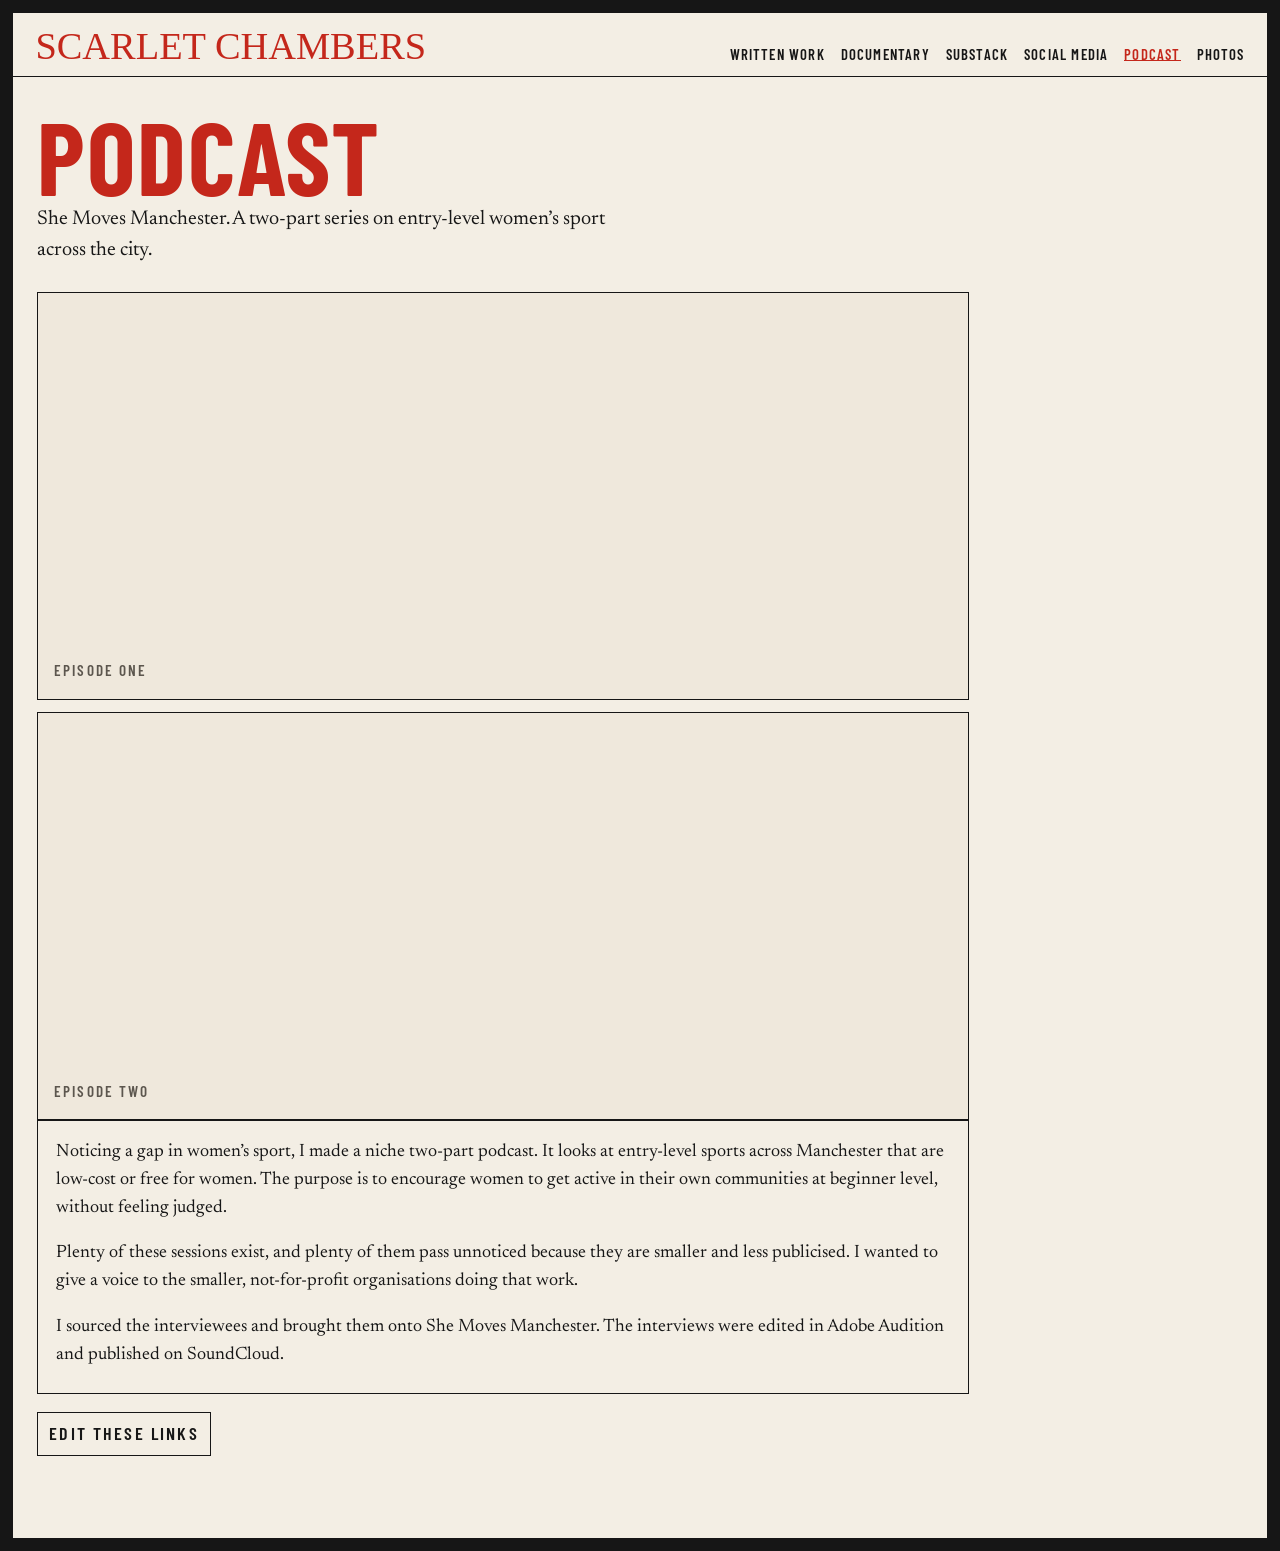
==== podcast.html @ b53b685a "Publish the portfolio so it can be viewed online. Co-authored-by: Cursor <cursoragent@cursor.com>" ====
<!DOCTYPE html>
<html lang="en">
<head>
  <meta charset="utf-8">
  <meta name="viewport" content="width=device-width, initial-scale=1">
  <title>Podcast — Scarlet Chambers</title>
  <link rel="preconnect" href="https://fonts.googleapis.com">
  <link rel="preconnect" href="https://fonts.gstatic.com" crossorigin>
  <link href="https://fonts.googleapis.com/css2?family=Barlow+Condensed:wght@600;700&family=Newsreader:opsz,wght@6..72,400;6..72,560&display=swap" rel="stylesheet">
  <link rel="stylesheet" href="css/styles.css">
</head>
<body>
  <div class="frame">
    <header class="site-header">
      <a class="brand" href="index.html">Scarlet Chambers</a>
      <nav class="nav" aria-label="Work">
        <a href="written-work.html">Written Work</a>
        <a href="documentary.html">Documentary</a>
        <a href="substack.html">Substack</a>
        <a href="social-media.html">Social Media</a>
        <a href="podcast.html" aria-current="page">Podcast</a>
        <a href="photos.html">Photos</a>
      </nav>
    </header>

    <main class="page">
      <h1>Podcast</h1>
      <p class="standfirst">She Moves Manchester. A two-part series on entry-level women’s sport across the city.</p>
      <div class="episodes">
        <div class="episode" data-episode="0" data-title="She Moves Manchester, episode one">
          <p class="slot-label">Episode one</p>
        </div>
        <div class="episode" data-episode="1" data-title="She Moves Manchester, episode two">
          <p class="slot-label">Episode two</p>
        </div>
      </div>
      <div class="note">
        <p>Noticing a gap in women’s sport, I made a niche two-part podcast. It looks at entry-level sports across Manchester that are low-cost or free for women. The purpose is to encourage women to get active in their own communities at beginner level, without feeling judged.</p>
        <p>Plenty of these sessions exist, and plenty of them pass unnoticed because they are smaller and less publicised. I wanted to give a voice to the smaller, not-for-profit organisations doing that work.</p>
        <p>I sourced the interviewees and brought them onto She Moves Manchester. The interviews were edited in Adobe Audition and published on SoundCloud.</p>
      </div>
      <p><a class="more-link" href="edit.html">Edit these links</a></p>
    </main>
  </div>
  <script src="js/content.js"></script>
  <script src="js/main.js"></script>
</body>
</html>
---- css/styles.css ----
@font-face {
  font-family: "Shadow of Xizor";
  src: url("../fonts/shadow-of-xizor.woff") format("woff");
  font-weight: 400;
  font-style: normal;
  font-display: swap;
}

:root {
  --paper: #f3eee4;
  --paper-deep: #efe8dc;
  --ink: #161616;
  --red: #c4271b;
  --muted: #5c564e;
  --frame: 12px;
  --serif: "Newsreader", "Iowan Old Style", "Palatino Linotype", Palatino, serif;
  --condensed: "Barlow Condensed", "Arial Narrow", Impact, sans-serif;
  --display: "Shadow of Xizor", "Times New Roman", serif;
}

*,
*::before,
*::after {
  box-sizing: border-box;
}

html {
  scroll-behavior: smooth;
}

body {
  margin: 0;
  background: var(--ink);
  color: var(--ink);
  font-family: var(--serif);
  font-size: 1.125rem;
  line-height: 1.55;
}

a {
  color: inherit;
}

a:hover {
  color: var(--red);
}

a:focus-visible {
  outline: 2px solid var(--red);
  outline-offset: 3px;
}

img {
  max-width: 100%;
  display: block;
}

.frame {
  min-height: 100vh;
  margin: var(--frame);
  background: var(--paper);
  border: 1px solid var(--ink);
}

.kicker,
.meta,
.nav a,
.slot-label,
.platforms a,
.index-number {
  font-family: var(--condensed);
  font-weight: 600;
  letter-spacing: 0.14em;
  text-transform: uppercase;
}

.site-header {
  display: flex;
  flex-wrap: wrap;
  justify-content: space-between;
  gap: 0.8rem 1.5rem;
  align-items: flex-end;
  padding: 1.1rem 1.4rem 0.9rem;
  border-bottom: 1px solid var(--ink);
}

.brand {
  font-family: var(--display);
  color: var(--red);
  text-decoration: none;
  font-size: clamp(1.7rem, 3vw, 2.6rem);
  line-height: 0.8;
  text-transform: uppercase;
}

.brand:hover {
  color: var(--red);
}

.nav {
  display: flex;
  flex-wrap: wrap;
  justify-content: flex-end;
  gap: 0.35rem 1rem;
}

.nav a {
  text-decoration: none;
  font-size: 0.92rem;
  letter-spacing: 0.08em;
  line-height: 1;
}

.nav a[aria-current="page"] {
  color: var(--red);
  box-shadow: inset 0 -1px 0 var(--red);
}

.page {
  padding: 2.2rem 1.5rem 4rem;
  max-width: 980px;
}

.page h1 {
  margin: 0 0 0.4rem;
  font-family: var(--condensed);
  font-weight: 700;
  font-size: clamp(3.4rem, 8vw, 6.4rem);
  letter-spacing: 0.02em;
  text-transform: uppercase;
  line-height: 0.84;
  color: var(--red);
}

.standfirst {
  max-width: 38rem;
  margin: 0 0 1.6rem;
  font-size: 1.25rem;
}

.rule {
  border: 0;
  border-top: 1px solid var(--ink);
  margin: 0 0 1.4rem;
}

.platform-belt {
  overflow: hidden;
  margin: 0 0 2rem;
}

.platform-track {
  display: flex;
  width: max-content;
  animation: belt 28s linear infinite;
}

.platform-belt:hover .platform-track,
.platform-belt:focus-within .platform-track {
  animation-play-state: paused;
}

.platforms {
  display: flex;
  flex-wrap: nowrap;
  margin: 0;
  padding: 0;
  list-style: none;
}

.platforms li {
  padding-right: 2.8rem;
}

.platforms a {
  text-decoration: none;
  font-size: 1.05rem;
  white-space: nowrap;
}

@keyframes belt {
  from { transform: translateX(0); }
  to { transform: translateX(-50%); }
}

@media (prefers-reduced-motion: reduce) {
  .platform-track {
    animation: none;
    flex-wrap: wrap;
    width: auto;
  }

  .platforms[aria-hidden="true"] {
    display: none;
  }
}

.piece {
  padding: 1.15rem 0 1.25rem;
  border-top: 1px solid var(--ink);
}

.piece:last-child {
  border-bottom: 1px solid var(--ink);
}

.meta {
  display: flex;
  flex-wrap: wrap;
  gap: 0.4rem 1rem;
  margin: 0 0 0.35rem;
  color: var(--muted);
  font-size: 0.95rem;
}

.meta a {
  color: var(--ink);
  text-decoration: none;
}

.piece h2 {
  margin: 0 0 0.4rem;
  font-family: var(--serif);
  font-weight: 560;
  font-size: clamp(1.45rem, 2.4vw, 1.9rem);
  line-height: 1.15;
  letter-spacing: -0.02em;
}

.piece h2 a {
  text-decoration: none;
}

.piece p {
  margin: 0;
  max-width: 42rem;
}

.piece--photo {
  display: grid;
  grid-template-columns: 132px 1fr;
  gap: 1rem;
  align-items: start;
}

.piece-photo {
  display: block;
  width: 100%;
  aspect-ratio: 4 / 3;
  object-fit: cover;
  border: 1px solid var(--ink);
  border-radius: 14px;
}

.film-slot,
.episode,
.still,
.social-visual,
.substack-panel {
  border: 1px solid var(--ink);
  background: var(--paper-deep) center / cover no-repeat;
}

.film-slot {
  aspect-ratio: 16 / 9;
  display: grid;
  place-items: center;
  margin: 0 0 1rem;
}

.film-slot.has-embed,
.episode.has-embed {
  display: block;
  padding: 0;
  background: var(--ink);
}

.episode.has-embed {
  aspect-ratio: auto;
  height: 380px;
  min-height: 380px;
}

.film-slot iframe,
.episode iframe {
  width: 100%;
  height: 100%;
  border: 0;
  display: block;
}

.episode {
  aspect-ratio: 16 / 7;
  min-height: 140px;
  display: grid;
  align-content: end;
  padding: 1rem;
}

.slot-label {
  margin: 0;
  font-size: 0.95rem;
  color: var(--muted);
}

.stills {
  display: grid;
  grid-template-columns: repeat(4, 1fr);
  gap: 0.7rem;
  margin: 0 0 1.4rem;
  padding: 0;
  list-style: none;
}

.still {
  aspect-ratio: 4 / 3;
  display: grid;
  align-content: end;
  padding: 0.55rem;
}

.still.has-image .slot-label {
  display: none;
}

.note {
  border: 1px solid var(--ink);
  padding: 1.1rem 1.15rem 0.3rem;
}

.note p {
  margin-top: 0;
}

.split {
  display: grid;
  grid-template-columns: minmax(180px, 0.8fr) 1.2fr;
  gap: 1.4rem;
  align-items: start;
}

.social-pair {
  display: grid;
  grid-template-columns: 1fr 1fr;
  gap: 0.7rem;
  align-items: start;
}

.social-visual {
  display: block;
  overflow: hidden;
  border-radius: 14px;
}

.social-visual img,
.social-clip {
  display: block;
  width: 100%;
  height: auto;
  border-radius: 14px;
}

.social-clip {
  border: 1px solid var(--ink);
  background: var(--ink);
}

.substack-panel {
  padding: 1.3rem 1.2rem;
  max-width: 40rem;
}

.substack-panel p {
  margin-top: 0;
}

.action {
  display: inline-block;
  margin-top: 0.4rem;
  padding: 0.45rem 0.7rem;
  border: 1px solid var(--ink);
  font-family: var(--condensed);
  font-weight: 600;
  letter-spacing: 0.12em;
  text-transform: uppercase;
  text-decoration: none;
}

.action.is-empty {
  color: var(--muted);
  cursor: default;
}

.action.is-empty:hover {
  color: var(--muted);
}

.episodes {
  display: grid;
  gap: 0.8rem;
  margin-top: 1rem;
}

.hero {
  position: relative;
  padding: 1.2rem 1rem 0.4rem;
  text-align: center;
}

.hero .kicker {
  position: relative;
  z-index: 3;
  margin: 0.4rem 0 0.15rem;
  font-size: 1rem;
}

.nameplate {
  position: relative;
  margin: 0 auto;
  max-width: 1200px;
}

.nameplate h1 {
  margin: 0;
  padding-top: 0.18em;
  color: var(--red);
  font-family: var(--display);
  font-weight: 400;
  font-size: clamp(4.4rem, 15vw, 12.5rem);
  line-height: 0.78;
  text-transform: uppercase;
}

.nameplate h1 span {
  display: block;
}

.nameplate h1 span.surname {
  position: relative;
  display: inline-block;
}

.hand {
  position: absolute;
  right: -0.38em;
  top: 0.24em;
  width: 0.72em;
  height: auto;
  z-index: 2;
  pointer-events: none;
}

.bio {
  max-width: 40rem;
  margin: 5rem auto 0;
  font-size: 1.15rem;
}

.work-index {
  display: grid;
  grid-template-columns: repeat(6, 1fr);
  gap: 0.7rem;
  max-width: 1080px;
  margin: 0 auto;
  padding: 1.1rem 1rem 1.2rem;
}

.work-card {
  position: relative;
  display: flex;
  flex-direction: column;
  justify-content: flex-end;
  min-height: 210px;
  padding: 0.7rem;
  border: 1px solid var(--ink);
  border-radius: 14px;
  background: var(--paper-deep) center / cover no-repeat;
  text-decoration: none;
  overflow: hidden;
}

.work-card.has-image::after {
  content: "";
  position: absolute;
  inset: 0;
  background: linear-gradient(to top, rgba(243, 238, 228, 0.92) 0%, rgba(243, 238, 228, 0.25) 34%, rgba(243, 238, 228, 0) 58%);
}

.work-card--podcast.has-image {
  background-size: 148%;
  background-position: center 42%;
}

.work-card--substack.has-image {
  background-size: 128%;
  background-position: center 28%;
}

.work-card--substack.has-image::before {
  content: "";
  position: absolute;
  inset: 0;
  background: rgba(16, 12, 8, 0.34);
  z-index: 0;
}

.card-video {
  position: absolute;
  inset: 0;
  width: 100%;
  height: 100%;
  object-fit: cover;
  opacity: 0;
  transition: opacity 0.45s ease;
  z-index: 0;
  pointer-events: none;
}

.work-card:hover .card-video,
.work-card:focus-visible .card-video {
  opacity: 1;
}

.shutter {
  position: absolute;
  inset: 0;
  z-index: 3;
  pointer-events: none;
}

.shutter span {
  position: absolute;
  left: 0;
  width: 100%;
  height: 50%;
  background: #111;
  transform: scaleY(0);
  transition: transform 55ms linear;
}

.shutter span:first-child {
  top: 0;
  transform-origin: top;
}

.shutter span:last-child {
  bottom: 0;
  transform-origin: bottom;
}

.work-card.is-shut .shutter span {
  transform: scaleY(1);
}

.index-number,
.work-title {
  position: relative;
  z-index: 1;
}

.index-number {
  position: absolute;
  top: 0.65rem;
  left: 0.7rem;
  margin: 0;
  font-size: 0.95rem;
}

.work-title {
  margin: 0;
  color: var(--red);
  font-family: var(--display);
  font-weight: 400;
  font-size: clamp(1.35rem, 1.7vw, 1.9rem);
  line-height: 0.82;
  text-transform: uppercase;
}

.work-card:hover .work-title,
.work-card:focus-visible .work-title {
  color: var(--ink);
}

@media (max-width: 1080px) {
  .work-index {
    grid-template-columns: repeat(2, 1fr);
  }

  .stills {
    grid-template-columns: repeat(2, 1fr);
  }

  .split {
    grid-template-columns: 1fr;
  }

  .site-header {
    flex-direction: column;
    align-items: flex-start;
  }

  .nav {
    justify-content: flex-start;
  }
}

@media (max-width: 560px) {
  .frame {
    margin: 0;
    border: 0;
    min-height: 100vh;
  }

  .work-index,
  .stills {
    grid-template-columns: 1fr;
  }

  .work-card,
  .work-card:last-child {
    grid-column: auto;
    min-height: 180px;
  }

  .nameplate h1 {
    font-size: clamp(3.3rem, 20vw, 5.5rem);
  }

.page {
  padding: 1.5rem 1rem 3rem;
}
}

.book {
  position: relative;
  max-width: 860px;
  margin: 0 auto 1.2rem;
  perspective: 2200px;
}

.leaf-under {
  display: block;
  width: 100%;
  height: auto;
  background: #fff;
  box-shadow: 8px 10px 0 #e7e0d4, 0 16px 34px rgba(22, 22, 22, 0.16);
}

.leaf {
  position: absolute;
  inset: 0;
  transform-style: preserve-3d;
  transform-origin: left center;
}

.leaf-front,
.leaf-back {
  position: absolute;
  inset: 0;
  width: 100%;
  height: 100%;
  object-fit: fill;
  background: #fff;
  backface-visibility: hidden;
  box-shadow: 0 10px 24px rgba(22, 22, 22, 0.14);
}

.leaf-back {
  transform: rotateY(180deg);
}

.leaf.is-animated {
  transition: transform 0.72s ease;
}

.page-controls {
  display: flex;
  justify-content: space-between;
  align-items: center;
  gap: 1rem;
  max-width: 860px;
  margin: 0 auto 1.4rem;
}

.page-controls button,
.more-link {
  border: 1px solid var(--ink);
  background: transparent;
  color: var(--ink);
  font-family: var(--condensed);
  font-weight: 600;
  letter-spacing: 0.12em;
  text-transform: uppercase;
  text-decoration: none;
  padding: 0.45rem 0.7rem;
  cursor: pointer;
}

.page-controls button:disabled {
  opacity: 0.35;
  cursor: default;
}

.folio {
  margin: 0;
  font-family: var(--condensed);
  letter-spacing: 0.14em;
  text-transform: uppercase;
}

.more-link {
  display: inline-block;
}

.media-link {
  margin: 0.45rem 0 1rem;
}

.media-link a {
  color: var(--ink);
}

.editor h2 {
  margin: 1.6rem 0 0.6rem;
  font-family: var(--condensed);
  font-weight: 700;
  font-size: 1.6rem;
  letter-spacing: 0.06em;
  text-transform: uppercase;
}

.editor label {
  display: block;
  margin: 0 0 0.9rem;
  font-family: var(--condensed);
  font-weight: 600;
  letter-spacing: 0.08em;
  text-transform: uppercase;
}

.editor input {
  display: block;
  width: 100%;
  margin-top: 0.35rem;
  padding: 0.55rem 0.7rem;
  border: 1px solid var(--ink);
  background: transparent;
  color: var(--ink);
  font-family: var(--serif);
  font-size: 1.05rem;
  letter-spacing: 0;
  text-transform: none;
}

.editor-actions {
  display: flex;
  flex-wrap: wrap;
  gap: 0.6rem;
}

.editor-actions button {
  border: 1px solid var(--ink);
  background: transparent;
  color: var(--ink);
  font-family: var(--condensed);
  font-weight: 600;
  letter-spacing: 0.12em;
  text-transform: uppercase;
  padding: 0.45rem 0.7rem;
  cursor: pointer;
}

.live-links {
  margin: 0;
  padding: 0;
  list-style: none;
}

.live-links li {
  margin: 0 0 0.45rem;
}

.live-links a {
  color: var(--ink);
}
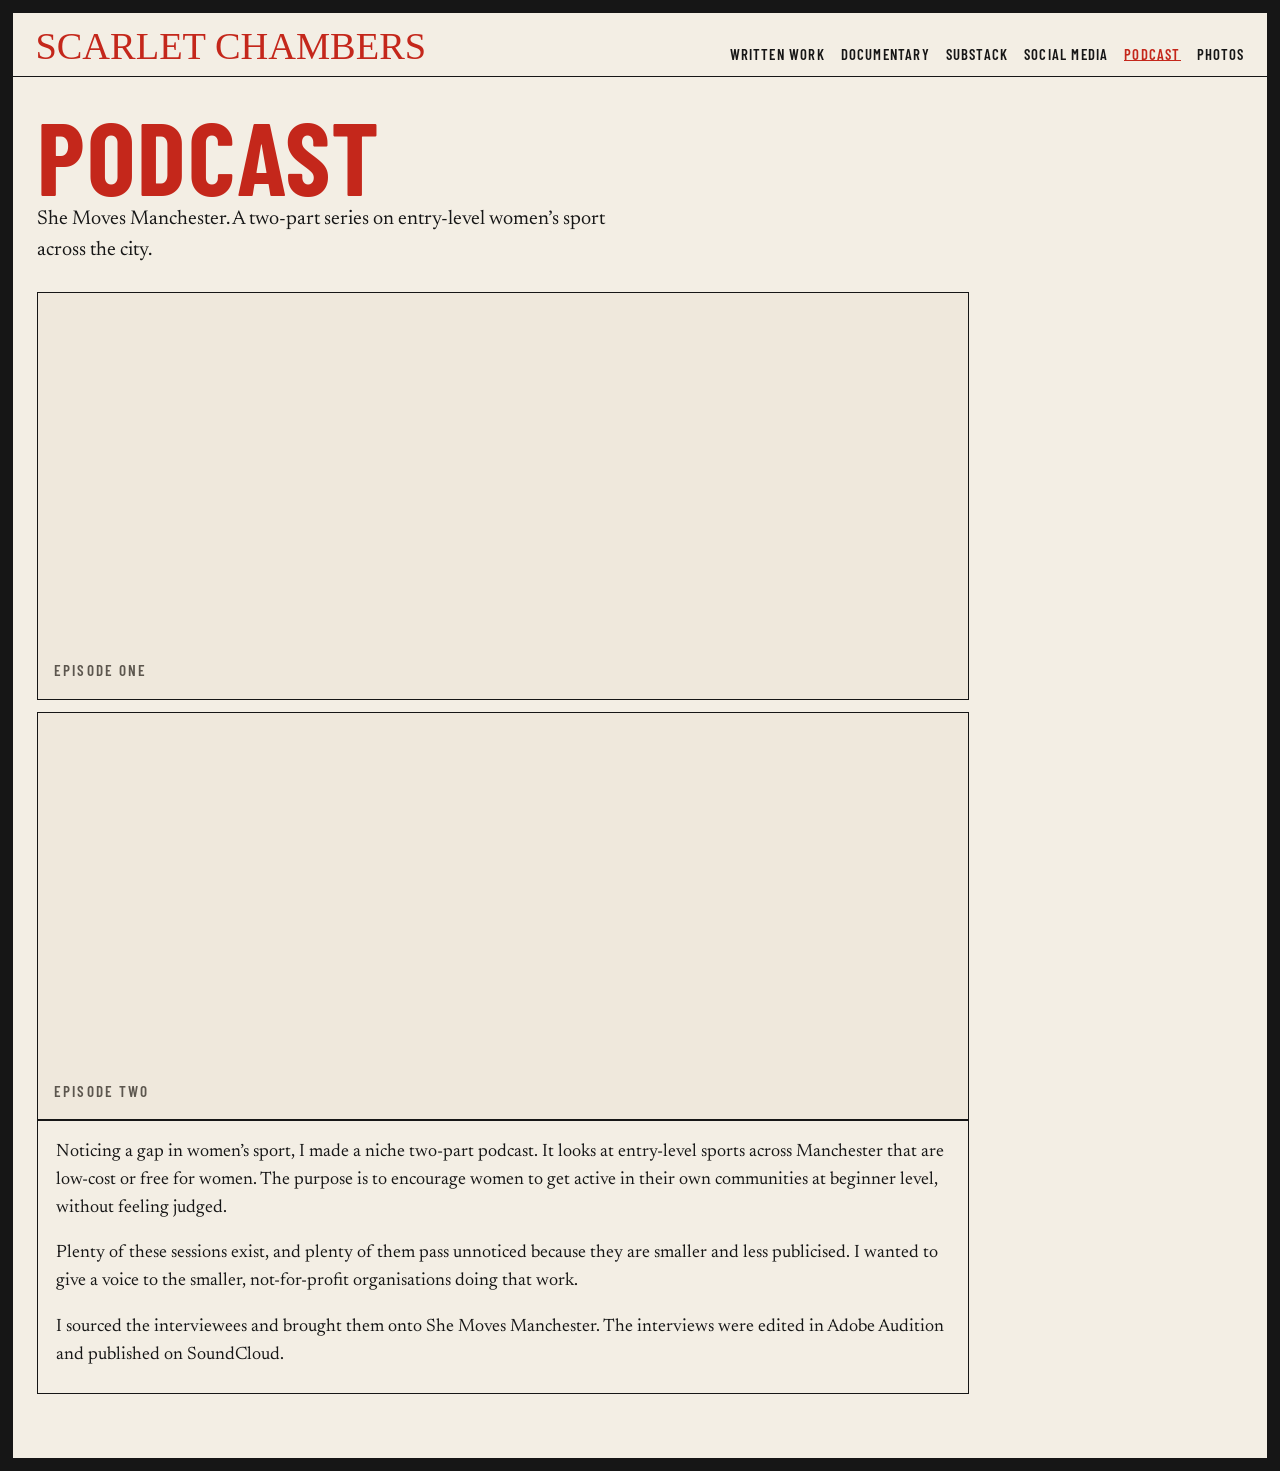
==== commit 3d180290: "Remove the link editor from the public site. Co-authored-by: Cursor <cursoragent@cursor.com>" ====
--- a/podcast.html
+++ b/podcast.html
@@ -39,7 +39,6 @@
         <p>Plenty of these sessions exist, and plenty of them pass unnoticed because they are smaller and less publicised. I wanted to give a voice to the smaller, not-for-profit organisations doing that work.</p>
         <p>I sourced the interviewees and brought them onto She Moves Manchester. The interviews were edited in Adobe Audition and published on SoundCloud.</p>
       </div>
-      <p><a class="more-link" href="edit.html">Edit these links</a></p>
     </main>
   </div>
   <script src="js/content.js"></script>
